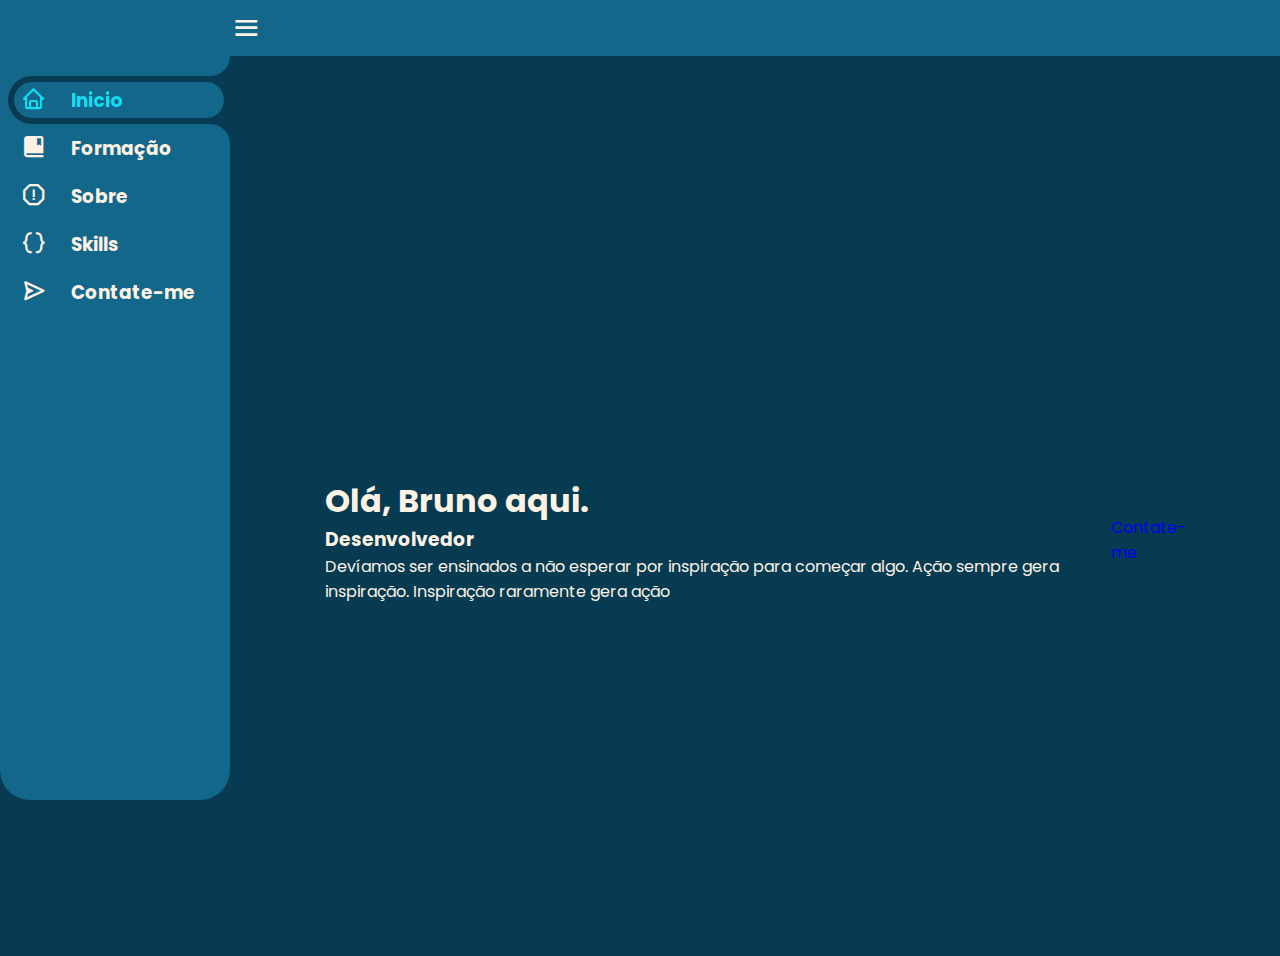
==== Contate-me.html @ 369fbc5a "Atualização site 19/09 alteração na navegação dos links na lista, e a barra de menu(3pontinhos)" ====
<!DOCTYPE html>
<html lang="en">

<head>
    <meta charset="UTF-8">
    <meta name="viewport" content="width=device-width, initial-scale=1.0">
    <title>My Profile</title>
    <link rel="stylesheet" href="style.css">
    <link href='https://unpkg.com/boxicons@2.1.4/css/boxicons.min.css' rel='stylesheet'>
</head>

<body>

    <div class="lista clos">
        <ul class="navicon">
            <li class="ativo">
                <a href="#Inicio"><i class='bx bx-home'></i><span>ﾠ</span>Inicio</a>
            </li>
            <li><a href="formação.html"><i class='bx bxs-book-bookmark'></i><span>ﾠ</span>Formação</a></li>
            <li><a href="#Sobre"><i class='bx bx-error-alt'></i><span>ﾠ</span>Sobre</a></li>
            <li><a href="#Skills"><i class='bx bx-code-curly'></i><span>ﾠ</span>Skills</a></li>
            <li><a href="#contate-me "><i class='bx bx-send'></i><span>ﾠ</span>Contate-me</a></li>
        </ul>
    </div>
    <div class="conteudo">
        <nav class="traçomenu">
            <i class='bx bx-menu'></i>
            </label>
        </nav>
        <section class="seinic" id="seinic">
            <div class="iniciotext">
                <h1>Olá, <span>Bruno aqui.</span></h1>
                <div class="textanimed">
                    <h3>Desenvolvedor</h3>
                </div>
                <p>Devíamos ser ensinados a não esperar por inspiração para começar algo. Ação sempre gera inspiração.
                    Inspiração raramente gera ação</p>
            </div>
            <div class="btn-box">
                <a href="#" class="btn">Contate-me</a>
            </div>
        </section>
    </div>
    <main>
        <script src="animation.js">
        </script>
</body>

</html>
---- style.css ----
@import url('https://fonts.googleapis.com/css2?family=Poppins:wght@300;400;500;600;700;800;900&display=swap');

* {
    margin: 0;
    padding: 0;
    box-sizing: border-box;
    text-decoration: none;
    scroll-behavior: smooth;
    font-family: 'Poppins', sans-serif;
}

html {
    overflow-x: hidden;
}

:root {
    --back-color: #063B52;
    --text-color: #FDF2E4;
    --second-color: #45C4B0;
    --main-color: #13678A;
    --dark-color: #181918;
    --grey-color: #25252c;
    --second-dark: #fbfbfb;
    --select: #074250;
    --select-text: #11DDF0;
}

body {
    background-color: var(--back-color);
    color: var(--text-color);
    overflow-x: hidden;
}

body.dark {
    color: var(--back-color);
    color: var(--grey-color);
    color: var(--second-dark);
}

.lista {
    position: fixed;
    top: 0;
    left: 0;
    background: var(--main-color);
    width: 230px;
    height: 800px;
    z-index: 2000;
    overflow-x: hidden;
    transition: all 0.3s ease;
    border-bottom-left-radius: 30px;
    border-bottom-right-radius: 30px;
}

.lista::-webkit-scrollbar {
    display: none;
}

nav{
    font-size: 32.5px;
    cursor: pointer;
}

.lista.close {
    width: 60px;
}

li {
    list-style: none;
}

.lista .navicon a {
    width: 100%;
    height: 100%;
    font-size: 18.5px;
    font-weight: 700;
    color: var(--text-color);
    display: flex;
    background: var(--main-color);
    align-items: center;
    border-radius: 20px;
    white-space: nowrap;
    overflow-x: hidden;
    transition: all .3s ease;
}

.lista .navicon {
    width: 100%;
    margin-top: 76px;
}

.lista .navicon li {
    height: 48px;
    background: transparent;
    margin-left: 8px;
    border-radius: 80px 0 0 80px;
    padding: 6px;
}

.lista .navicon li.ativo {
    position: relative;
    background: var(--back-color);
}

.lista .navicon li.ativo::after {
    content: " ";
    position: absolute;
    width: 40px;
    height: 40px;
    border-radius: 50%;
    bottom: -40px;
    right: 0;
    box-shadow: 20px -20px 0 var(--back-color);
    z-index: -1;
}

.lista .navicon li.ativo::before {
    content: " ";
    position: absolute;
    width: 40px;
    height: 40px;
    border-radius: 50%;
    top: -40px;
    right: 0;
    box-shadow: 20px 20px 0 var(--back-color);
    z-index: -1;
}

.lista .navicon li.ativo a {
    color: var(--select-text);
}

.lista.close .navicon li a {
    width: calc(48px - ((4px * 2)));
    transition: all .3 ease;
}

.lista .navicon li a .bx {
    min-width: calc(60px - ((4px + 6px) * 2));
    display: flex;
    font-size: 1.6rem;
    justify-content: center;
}

.lista.close~.conteudo {
    width: calc(100% - 60px);
    left: 60px;
}

.conteudo {
    position: relative;
    width: calc(100% - 230px);
    left: 230px;
    transition: all .3s ease;
}

.conteudo .name {
    position: fixed;
    top: 0;
    left: 0;
    width: 100%;
    margin-left: 850px;
    font-size: 32px;
    font-weight: 700;
}

.conteudo nav {
    height: 56px;
    background: var(--main-color);
    padding: 0 2px 0 0;
    display: flex;
    align-items: center;
    position: sticky;
    top: 0;
    left: 0;
    z-index: 1000;
}

section{
    min-height: 100vh;
    padding: 100px 9% 32px;
}

.seinic{
    display: flex;
    align-items: center;
}
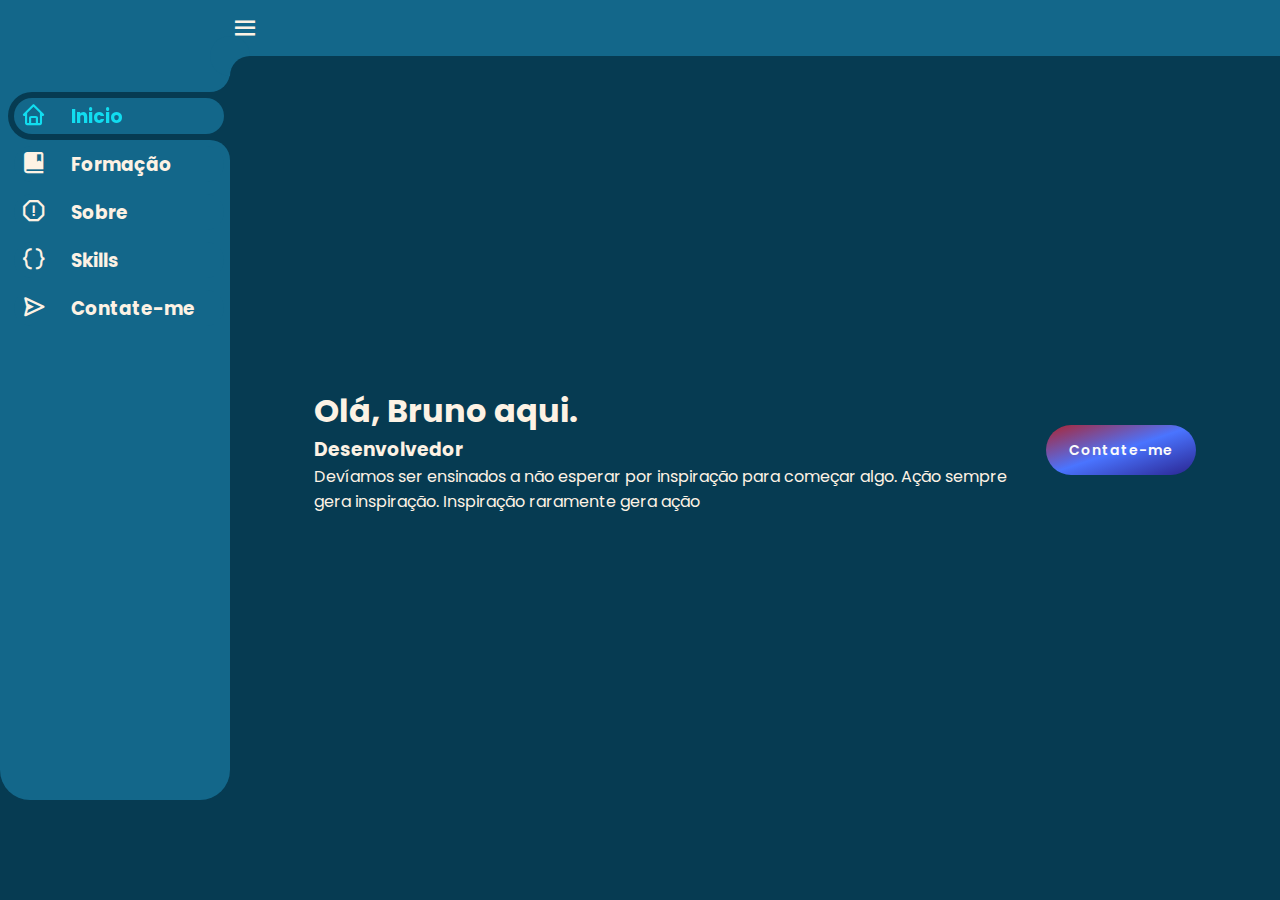
==== commit 14db07c2: "pag inicial completada, alterações nas proximas pag." ====
--- a/Contate-me.html
+++ b/Contate-me.html
@@ -14,7 +14,7 @@
     <div class="lista clos">
         <ul class="navicon">
             <li class="ativo">
-                <a href="#Inicio"><i class='bx bx-home'></i><span>ﾠ</span>Inicio</a>
+                <a href="index.html"><i class='bx bx-home'></i><span>ﾠ</span>Inicio</a>
             </li>
             <li><a href="formação.html"><i class='bx bxs-book-bookmark'></i><span>ﾠ</span>Formação</a></li>
             <li><a href="#Sobre"><i class='bx bx-error-alt'></i><span>ﾠ</span>Sobre</a></li>
--- a/style.css
+++ b/style.css
@@ -29,12 +29,8 @@
     background-color: var(--back-color);
     color: var(--text-color);
     overflow-x: hidden;
-}
-
-body.dark {
-    color: var(--back-color);
-    color: var(--grey-color);
-    color: var(--second-dark);
+    height: 100%;
+    width: 100%;
 }
 
 .lista {
@@ -44,7 +40,7 @@
     background: var(--main-color);
     width: 230px;
     height: 800px;
-    z-index: 2000;
+    z-index: 1000;
     overflow-x: hidden;
     transition: all 0.3s ease;
     border-bottom-left-radius: 30px;
@@ -55,11 +51,6 @@
     display: none;
 }
 
-nav{
-    font-size: 32.5px;
-    cursor: pointer;
-}
-
 .lista.close {
     width: 60px;
 }
@@ -85,7 +76,7 @@
 
 .lista .navicon {
     width: 100%;
-    margin-top: 76px;
+    margin-top: 92px;
 }
 
 .lista .navicon li {
@@ -131,7 +122,7 @@
 
 .lista.close .navicon li a {
     width: calc(48px - ((4px * 2)));
-    transition: all .3 ease;
+    transition: all  ease;
 }
 
 .lista .navicon li a .bx {
@@ -153,34 +144,186 @@
     transition: all .3s ease;
 }
 
-.conteudo .name {
+.conteudo nav {
+    height: 56px;
+    width: 100%;
+    background: var(--main-color);
+    padding: 0 24px 0 0;
+    display: flex;
+    align-items: center;
+    grid-gap: 24px;
     position: fixed;
     top: 0;
+    z-index: 1000;
+    margin: 0;
+}
+
+.conteudo nav::before{
+    content: "";
+    position: absolute;
+    width: 40px;
+    height: 40px;
+    bottom: -40px;
     left: 0;
-    width: 100%;
-    margin-left: 850px;
-    font-size: 32px;
+    border-radius: 50%;
+    box-shadow: -20px -20px 0 var(--main-color);
+}
+.conteudo nav .bx.bx-menu{
+    cursor: pointer;
+    font-size: 30px;
+}
+section{
+    display: flex;
+    width: 100%;
+    height: 100vb;
+    margin: 0 ;
+    padding: 100px 60px ;
+}
+
+.seinic{
+    display: flex;
+    align-items: center;
+    padding: 0 8%;
+}
+
+.seinic .inicioText{
+    max-width: 960px;
+}
+
+.seinic .inicioText h1{
+    font-size: 70px;
     font-weight: 700;
-}
-
-.conteudo nav {
-    height: 56px;
-    background: var(--main-color);
-    padding: 0 2px 0 0;
-    display: flex;
-    align-items: center;
-    position: sticky;
+    line-height: 1.5;
+}
+
+.inicioText .textAnimed{
+    position: relative;
+    width: 524.8px;
+}
+
+.inicioText .textAnimed{
+   font-size: 28px; 
+   font-weight: 700;
+   color: transparent;
+   -webkit-text-stroke: 1.2px var(--second-color);
+}
+
+.inicioText p{
+    font-size: 16px;
+    margin: 32px 0 64px;
+}
+
+.fran{
+    font-weight: 500;
+    font-size: 15px;
+    font-style: italic;
+    color: rgba(255, 0, 0, 0.651);
+}
+
+.btn-box{
+    position: relative;
+    display: flex;
+    justify-content: space-between;
+    width: 150px;
+    height: 50px;
+}
+
+.btn-box .btn{
+    position: relative;
+    display: inline-flex;
+    justify-content: center;
+    align-items: center;
+    background-color: var(--main-color);
+    width: 180px;
+    height: 100%;
+    border: 25px;
+    border-radius: 50px;
+    font-size: 14px;
+    font-weight: 600;
+    letter-spacing: 1px;
+    background-image: linear-gradient(
+        to top left,
+        rgb(42, 36, 143),
+        rgb(74, 116, 255),
+        rgba(252, 3, 3, 0.658)
+    );
+    color: var(--second-dark);
+    z-index: 1;
+    overflow: hidden;
+    transform: .5s;
+}
+
+.btn-box .btn::before{
+    content: '';
+    position: absolute;
     top: 0;
     left: 0;
-    z-index: 1000;
-}
-
-section{
-    min-height: 100vh;
-    padding: 100px 9% 32px;
-}
-
-.seinic{
-    display: flex;
-    align-items: center;
-}+    width: 0;
+    height: 100%;
+    background-image: linear-gradient(
+    to top right,
+    rgba(71, 69, 124, 0.363),
+    rgba(52, 70, 128, 0.534),
+    rgba(76, 190, 41, 0.438)
+    );
+    transition: .75s;
+    z-index: -1;
+}
+
+.btn-box .btn:hover::before{
+    width: 100%;
+}
+
+.iconRedes{
+    bottom: 64px;
+    position: absolute;
+    width: 170px;
+    display: flex;
+    justify-content: space-between;
+}
+
+.iconRedes a{
+    position: relative;
+    display: inline-flex;
+    justify-content: center;
+    align-items: center;
+    width: 40px;
+    height: 40px;
+    background: transparent;
+    border: 3.5px solid var(--main-color);
+    border-radius: 50%;
+    font-size: 20px;
+    z-index: 1;
+    overflow: hidden;
+    color: var(--second-dark);
+}
+
+.iconRedes a::before{
+    content: '';
+    position: absolute;
+    top: 0;
+    left: 0;
+    width: 0;
+    height: 100%;
+    background-color:var(--main-color);
+    z-index: -1;
+    transition: .75s;
+}
+
+.iconRedes a:hover::before{
+    width: 100%;
+}
+
+.imgF{
+    width: 230px;
+    height: 200px;
+    background: transparent;
+    border: 1.5px solid var(--main-color);
+    transition: 3s;
+    display: flex;
+    border-radius: 15px;
+}
+/* PAGINA 1 - INICIO ALGUMAS MUDANÇAS NAS PAG NÃO SERAM NECESSARIAS POR TEREM OS MESMOS ITENS
+POREM OUTRAS, COM CONTEUDOS DIFERENTES UM DO OUTRO TERAM CONTINUIDADE DE CODI AQUI MESMO NESTA FOLHA, NÃO EM OUTRA.
+PRA NÃO TEREM MUITAS FOLHAS DE ESTILO P UM MESMO PROPOSITO
+*/ 
